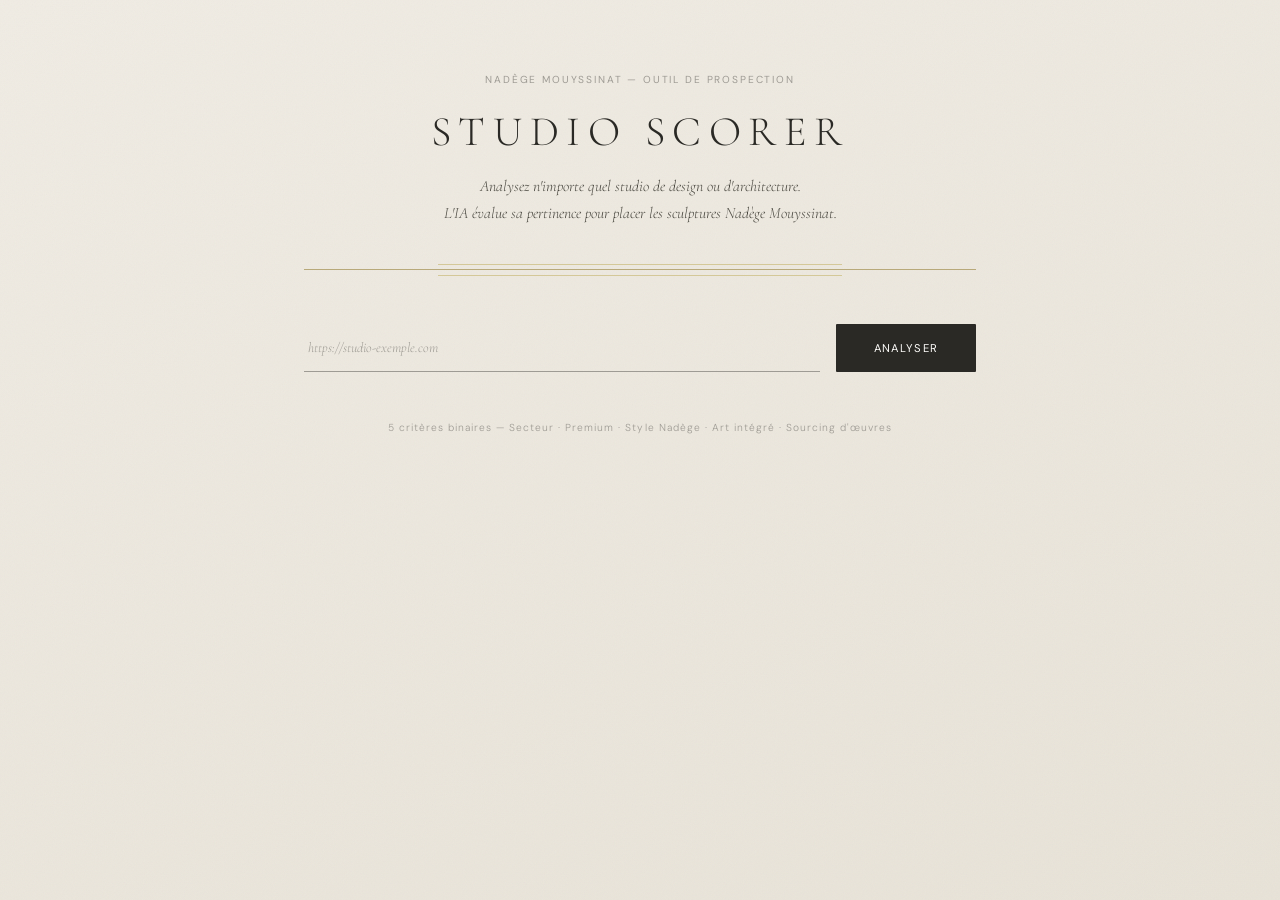
==== templates/index.html @ 5b0e73c2 "Initial commit" ====
<!DOCTYPE html>
<html lang="fr">
<head>
  <meta charset="UTF-8" />
  <meta name="viewport" content="width=device-width, initial-scale=1.0" />
  <title>Studio Scorer — Nadège Mouyssinat</title>
  <link rel="preconnect" href="https://fonts.googleapis.com" />
  <link rel="preconnect" href="https://fonts.gstatic.com" crossorigin />
  <link rel="stylesheet" href="/static/style.css" />
</head>
<body>

  <div class="page">

    <!-- Header -->
    <header class="header">
      <p class="header-eyebrow">Nadège Mouyssinat — Outil de prospection</p>
      <h1 class="header-title">Studio Scorer</h1>
      <p class="header-subtitle">
        Analysez n'importe quel studio de design ou d'architecture.<br>
        L'IA évalue sa pertinence pour placer les sculptures Nadège Mouyssinat.
      </p>
      <div class="header-separator" aria-hidden="true">
        <span class="sep-line sep-line--secondary"></span>
        <span class="sep-line sep-line--primary"></span>
        <span class="sep-line sep-line--secondary"></span>
      </div>
    </header>

    <!-- Input Form -->
    <section class="form-section">
      <div class="input-row">
        <input
          type="url"
          id="url-input"
          class="url-input"
          placeholder="https://studio-exemple.com"
          autocomplete="off"
          spellcheck="false"
        />
        <button id="analyze-btn" class="analyze-btn" onclick="analyzeURL()">
          <span id="btn-label">Analyser</span>
        </button>
      </div>
      <p id="input-error" class="input-error" style="display:none;"></p>

      <!-- Loading progress bar -->
      <div class="loading-progress" id="loading-progress">
        <div class="loading-progress-fill" id="loading-progress-fill"></div>
      </div>
    </section>

    <!-- Loading indicator -->
    <div id="loading-indicator" class="loading-indicator" aria-live="polite">
      <div class="loading-lines" aria-hidden="true">
        <div class="loading-line"></div>
        <div class="loading-line"></div>
        <div class="loading-line"></div>
      </div>
      <p class="loading-text" id="loading-text">Analyse en cours…</p>
    </div>

    <!-- Error Banner -->
    <div id="error-banner" class="error-banner" style="display:none;" role="alert">
      <span id="error-message"></span>
    </div>

    <!-- Results Card -->
    <div id="results-card" class="results-card" style="display:none;">

      <div class="results-header">

        <!-- SVG Arc Score -->
        <div class="score-arc-wrapper">
          <svg
            class="score-arc-svg"
            viewBox="0 0 120 120"
            xmlns="http://www.w3.org/2000/svg"
            aria-hidden="true"
          >
            <!--
              r = 54, cx = cy = 60
              circumference = 2 * π * 54 ≈ 339.29
              arc_length = 339.29 * 0.75 ≈ 254.47  (270° = 75% of full circle)
              Arc starts at -225° from positive x-axis = 135° from top = bottom-left
              stroke-dasharray = "254.47 339.29"
              Initial dashoffset = 254.47 (fully hidden)
            -->
            <circle
              class="score-arc-track"
              cx="60" cy="60" r="54"
              stroke-dasharray="254.47 339.29"
              stroke-dashoffset="0"
              transform="rotate(135, 60, 60)"
            />
            <circle
              id="score-arc-fill"
              class="score-arc-fill"
              cx="60" cy="60" r="54"
              stroke-dasharray="254.47 339.29"
              stroke-dashoffset="254.47"
              transform="rotate(135, 60, 60)"
            />
            <text
              id="score-arc-number"
              class="score-arc-number"
              x="60" y="62"
            >—</text>
          </svg>
          <span class="score-arc-label">Score global</span>
        </div>

        <div class="results-meta">
          <p id="results-url" class="results-url"></p>
          <p id="results-summary" class="results-summary"></p>
        </div>

      </div>

      <div class="divider" aria-hidden="true"></div>

      <div id="criteria-list" class="criteria-list"></div>

    </div>

    <!-- Footer -->
    <footer class="footer">
      5 critères binaires — Secteur · Premium · Style Nadège · Art intégré · Sourcing d'œuvres
    </footer>

  </div>

  <script>
    /* ─── Constants ─────────────────────────────────── */
    const ARC_R             = 54;
    const ARC_CIRCUMFERENCE = 2 * Math.PI * ARC_R;   // ≈ 339.29
    const ARC_LENGTH        = ARC_CIRCUMFERENCE * 0.75; // ≈ 254.47  (270°)

    const LOADING_PHRASES = [
      'Lecture du site en cours…',
      'Vérification du secteur et du positionnement…',
      'Analyse du style et de l\'esthétique…',
      'Recherche de liens avec l\'art…',
    ];

    let isLoading        = false;
    let phraseTimer      = null;
    let progressTimer    = null;

    /* ─── Score helpers ──────────────────────────────── */
    function scoreColor(score) {
      if (score <= 2)  return 'var(--color-terra)';
      if (score === 3) return 'var(--color-clay)';
      if (score === 4) return 'var(--color-gold)';
      return 'var(--color-moss)';
    }

    /* ─── Loading state ──────────────────────────────── */
    function setLoading(loading) {
      isLoading = loading;
      const btn       = document.getElementById('analyze-btn');
      const label     = document.getElementById('btn-label');
      const indicator = document.getElementById('loading-indicator');
      const progress  = document.getElementById('loading-progress');
      const fill      = document.getElementById('loading-progress-fill');

      if (loading) {
        btn.disabled = true;
        label.textContent = 'Analyse…';

        // Show loading indicator
        indicator.classList.add('active');

        // Rotating phrases
        let i = 0;
        document.getElementById('loading-text').textContent = LOADING_PHRASES[0];
        phraseTimer = setInterval(() => {
          i = (i + 1) % LOADING_PHRASES.length;
          const el = document.getElementById('loading-text');
          el.style.opacity = '0';
          setTimeout(() => {
            el.textContent = LOADING_PHRASES[i];
            el.style.opacity = '1';
          }, 300);
        }, 3000);

        // Progress bar
        progress.classList.add('active');
        // Force reflow so transition fires from 0%
        fill.style.transition = 'none';
        fill.style.width = '0%';
        requestAnimationFrame(() => {
          requestAnimationFrame(() => {
            fill.style.transition = 'width 25s linear';
            fill.classList.add('running');
          });
        });

      } else {
        btn.disabled = false;
        label.textContent = 'Analyser';

        // Stop phrases
        clearInterval(phraseTimer);
        indicator.classList.remove('active');

        // Reset progress bar
        progress.classList.remove('active');
        fill.classList.remove('running');
        fill.style.transition = 'none';
        fill.style.width = '0%';
      }
    }

    /* ─── Error helpers ──────────────────────────────── */
    function showInputError(msg) {
      const el = document.getElementById('input-error');
      el.textContent = msg;
      el.style.display = 'block';
    }

    function showErrorBanner(msg) {
      const el = document.getElementById('error-banner');
      document.getElementById('error-message').textContent = msg;
      el.style.display = 'flex';
    }

    /* ─── Render results ─────────────────────────────── */
    function renderResults(data, url) {
      const urlEl      = document.getElementById('results-url');
      const summaryEl  = document.getElementById('results-summary');
      const criteriaEl = document.getElementById('criteria-list');
      const card       = document.getElementById('results-card');
      const arcFill    = document.getElementById('score-arc-fill');
      const arcNumber  = document.getElementById('score-arc-number');

      const score = data.score_global;

      /* -- Animate SVG arc -- */
      const color  = scoreColor(score);
      const target = ARC_LENGTH - (score / 5) * ARC_LENGTH;

      arcFill.style.stroke = color;
      arcNumber.style.fill = color;
      arcNumber.textContent = score;

      // Start from fully hidden, then animate to target
      arcFill.style.strokeDashoffset = ARC_LENGTH;
      requestAnimationFrame(() => {
        requestAnimationFrame(() => {
          arcFill.style.strokeDashoffset = target;
        });
      });

      /* -- Meta -- */
      urlEl.textContent     = url;
      summaryEl.textContent = data.explication_globale || '';

      /* -- Criteria rows -- */
      criteriaEl.innerHTML = '';
      const criteres = data.criteres || {};

      Object.entries(criteres).forEach(([key, val], index) => {
        const pct = val.score * 100;
        const row = document.createElement('div');
        row.className = 'criterion-row';
        row.innerHTML = `
          <div class="criterion-header">
            <span class="criterion-label">${val.label || key}</span>
            <span class="criterion-score-num">${val.score}/5</span>
          </div>
          <div class="criterion-bar-track">
            <div class="criterion-bar-fill" data-width="${pct}"></div>
          </div>
          <p class="criterion-explication">${val.explication || ''}</p>
        `;
        criteriaEl.appendChild(row);
      });

      /* -- Reveal card -- */
      card.style.display = 'block';
      requestAnimationFrame(() => {
        requestAnimationFrame(() => {
          card.classList.add('visible');

          // Stagger bar animations
          const bars = criteriaEl.querySelectorAll('.criterion-bar-fill');
          bars.forEach((bar, i) => {
            setTimeout(() => {
              bar.style.width = bar.dataset.width + '%';
            }, i * 80);
          });
        });
      });
    }

    /* ─── Main analyze ───────────────────────────────── */
    async function analyzeURL() {
      if (isLoading) return;

      const input       = document.getElementById('url-input');
      const errorEl     = document.getElementById('input-error');
      const errorBanner = document.getElementById('error-banner');
      const resultsCard = document.getElementById('results-card');

      let url = input.value.trim();

      // Hide previous results / errors
      errorEl.style.display    = 'none';
      errorBanner.style.display = 'none';
      resultsCard.style.display = 'none';
      resultsCard.classList.remove('visible');

      if (!url) {
        showInputError('Veuillez entrer une URL.');
        return;
      }

      // Auto-prepend https://
      if (!url.startsWith('http://') && !url.startsWith('https://')) {
        url = 'https://' + url;
        input.value = url;
      }

      setLoading(true);

      try {
        const res  = await fetch('/analyze', {
          method: 'POST',
          headers: { 'Content-Type': 'application/json' },
          body: JSON.stringify({ url }),
        });
        const data = await res.json();

        if (data.success) {
          renderResults(data.data, data.url);
        } else {
          showErrorBanner(data.error || 'Erreur inconnue.');
        }
      } catch (err) {
        showErrorBanner('Impossible de contacter le serveur. Vérifiez que l\'application est lancée.');
      } finally {
        setLoading(false);
      }
    }

    /* ─── Enter key ──────────────────────────────────── */
    document.addEventListener('DOMContentLoaded', () => {
      document.getElementById('url-input').addEventListener('keydown', (e) => {
        if (e.key === 'Enter') analyzeURL();
      });
    });
  </script>

</body>
</html>
---- static/style.css ----
/* ─────────────────────────────────────────────────────────────
   Studio Scorer — Luxury Art Gallery Theme
   Cormorant Garamond × DM Sans
   ───────────────────────────────────────────────────────────── */

@import url('https://fonts.googleapis.com/css2?family=Cormorant+Garamond:ital,wght@0,300;0,400;1,300;1,400&family=DM+Sans:ital,opsz,wght@0,9..40,300;0,9..40,400;1,9..40,300&display=swap');

*, *::before, *::after { box-sizing: border-box; margin: 0; padding: 0; }

:root {
  --font-serif:      'Cormorant Garamond', Georgia, serif;
  --font-sans:       'DM Sans', system-ui, sans-serif;

  --color-ink:       #2a2925;
  --color-graphite:  #4a4840;
  --color-stone:     #9e9b94;
  --color-linen:     #ede9e1;
  --color-parchment: #f7f4ef;
  --color-chalk:     #fdfcfa;
  --color-gold:      #b8a97a;
  --color-gold-light:#d4c898;
  --color-moss:      #5c6b52;
  --color-terra:     #8c5e47;
  --color-clay:      #c4956a;

  --shadow-card:     0 1px 3px rgba(42,41,37,0.06),
                     0 8px 32px rgba(42,41,37,0.09),
                     0 0 0 0.5px rgba(184,169,122,0.3);
}

/* ── Base ─────────────────────────────────────────────────── */
::selection {
  background: rgba(184, 169, 122, 0.25);
  color: #2a2925;
}

::-webkit-scrollbar { width: 6px; }
::-webkit-scrollbar-track { background: var(--color-linen); }
::-webkit-scrollbar-thumb { background: var(--color-stone); border-radius: 3px; }
::-webkit-scrollbar-thumb:hover { background: var(--color-gold); }

html, body {
  min-height: 100%;
  background: linear-gradient(160deg, #f0ece4 0%, #e8e3d8 100%);
  background-attachment: fixed;
  color: var(--color-ink);
  font-family: var(--font-sans);
  font-size: 15px;
  line-height: 1.6;
  -webkit-font-smoothing: antialiased;
  -moz-osx-font-smoothing: grayscale;
}

body::before {
  content: '';
  position: fixed;
  inset: 0;
  background-image: url("data:image/svg+xml,%3Csvg xmlns='http://www.w3.org/2000/svg' width='200' height='200'%3E%3Cfilter id='n'%3E%3CfeTurbulence type='fractalNoise' baseFrequency='0.9' numOctaves='4' stitchTiles='stitch'/%3E%3C/filter%3E%3Crect width='200' height='200' filter='url(%23n)' opacity='1'/%3E%3C/svg%3E");
  opacity: 0.04;
  pointer-events: none;
  z-index: 0;
}

/* ── Layout ───────────────────────────────────────────────── */
.page {
  position: relative;
  z-index: 1;
  max-width: 720px;
  margin: 0 auto;
  padding: 72px 24px 96px;
  display: flex;
  flex-direction: column;
  gap: 48px;
}

/* ── Header ───────────────────────────────────────────────── */
.header {
  text-align: center;
}

.header-eyebrow {
  font-family: var(--font-sans);
  font-size: 0.68rem;
  font-weight: 400;
  letter-spacing: 0.18em;
  text-transform: uppercase;
  color: var(--color-stone);
  margin-bottom: 20px;
}

.header-title {
  font-family: var(--font-serif);
  font-size: clamp(2rem, 5vw, 2.8rem);
  font-weight: 300;
  letter-spacing: 0.18em;
  text-transform: uppercase;
  color: var(--color-ink);
  margin-bottom: 16px;
  line-height: 1.15;
}

.header-subtitle {
  font-family: var(--font-serif);
  font-size: 1.05rem;
  font-style: italic;
  font-weight: 300;
  color: var(--color-graphite);
  line-height: 1.75;
}

/* ── Decorative separator ─────────────────────────────────── */
.header-separator {
  display: flex;
  flex-direction: column;
  align-items: center;
  gap: 5px;
  margin-top: 36px;
}

.sep-line {
  display: block;
  height: 1px;
  background: var(--color-gold-light);
}

.sep-line--primary {
  width: 100%;
  height: 1px;
  background: var(--color-gold);
}

.sep-line--secondary {
  width: 60%;
  height: 0.5px;
  background: var(--color-gold-light);
}

/* ── Form ─────────────────────────────────────────────────── */
.form-section {
  display: flex;
  flex-direction: column;
  gap: 0;
  position: relative;
}

.input-row {
  display: flex;
  gap: 16px;
  align-items: flex-end;
}

.url-input {
  flex: 1;
  height: 48px;
  padding: 0 4px;
  font-size: 0.93rem;
  font-family: var(--font-sans);
  font-weight: 300;
  color: var(--color-ink);
  background: transparent;
  border: none;
  border-bottom: 1.5px solid var(--color-stone);
  border-radius: 0;
  outline: none;
  transition: border-color 0.3s ease;
}

.url-input::placeholder {
  color: var(--color-stone);
  font-style: italic;
  font-family: var(--font-serif);
}

.url-input:focus {
  border-bottom-color: var(--color-gold);
}

.analyze-btn {
  height: 48px;
  padding: 0 2.5rem;
  font-family: var(--font-sans);
  font-size: 0.75rem;
  font-weight: 400;
  letter-spacing: 0.12em;
  text-transform: uppercase;
  color: var(--color-chalk);
  background: var(--color-ink);
  border: none;
  border-radius: 1px;
  cursor: pointer;
  white-space: nowrap;
  transition: background 0.3s ease, opacity 0.2s ease;
  flex-shrink: 0;
}

.analyze-btn:hover:not(:disabled) {
  background: var(--color-gold);
}

.analyze-btn:disabled {
  opacity: 0.55;
  cursor: not-allowed;
}

.input-error {
  font-family: var(--font-sans);
  font-size: 0.78rem;
  color: var(--color-terra);
  padding: 8px 0 0 4px;
}

/* ── Progress bar (loading) ───────────────────────────────── */
.loading-progress {
  position: absolute;
  bottom: -12px;
  left: 0;
  right: 0;
  height: 1.5px;
  background: rgba(184, 169, 122, 0.2);
  overflow: hidden;
  opacity: 0;
  transition: opacity 0.3s ease;
}

.loading-progress.active {
  opacity: 1;
}

.loading-progress-fill {
  height: 100%;
  width: 0%;
  background: var(--color-gold);
  transition: width 25s linear;
}

.loading-progress-fill.running {
  width: 92%;
}

/* ── Loading state ────────────────────────────────────────── */
.loading-indicator {
  display: none;
  flex-direction: column;
  align-items: center;
  gap: 20px;
  padding: 32px 0 8px;
}

.loading-indicator.active {
  display: flex;
}

.loading-text {
  font-family: var(--font-serif);
  font-style: italic;
  font-size: 1rem;
  color: var(--color-graphite);
  min-height: 1.4em;
  transition: opacity 0.4s ease;
}

.loading-lines {
  display: flex;
  flex-direction: column;
  gap: 6px;
  width: 180px;
}

.loading-line {
  height: 2px;
  border-radius: 1px;
  background: var(--color-gold);
  opacity: 0;
  animation: loading-pulse 1.6s ease-in-out infinite;
}

.loading-line:nth-child(1) { animation-delay: 0s; }
.loading-line:nth-child(2) { animation-delay: 0.22s; width: 75%; }
.loading-line:nth-child(3) { animation-delay: 0.44s; width: 50%; }

@keyframes loading-pulse {
  0%, 100% { opacity: 0.15; }
  50%       { opacity: 0.8; }
}

/* ── Error Banner ─────────────────────────────────────────── */
.error-banner {
  display: flex;
  align-items: flex-start;
  gap: 12px;
  padding: 16px 20px;
  background: rgba(140, 94, 71, 0.07);
  border: 0.5px solid rgba(140, 94, 71, 0.3);
  border-radius: 1px;
  font-family: var(--font-sans);
  font-size: 0.85rem;
  font-weight: 300;
  color: var(--color-terra);
  line-height: 1.55;
}

/* ── Results Card ─────────────────────────────────────────── */
.results-card {
  background: var(--color-parchment);
  border-radius: 2px;
  border-top: 2px solid var(--color-gold);
  box-shadow: var(--shadow-card);
  padding: 3rem 3.5rem;
  opacity: 0;
  transform: translateY(16px);
  transition: opacity 600ms cubic-bezier(0.22, 1, 0.36, 1),
              transform 600ms cubic-bezier(0.22, 1, 0.36, 1);
}

.results-card.visible {
  opacity: 1;
  transform: translateY(0);
}

/* ── Results header ───────────────────────────────────────── */
.results-header {
  display: flex;
  align-items: flex-start;
  gap: 32px;
  margin-bottom: 2.5rem;
}

/* ── SVG Score Arc ────────────────────────────────────────── */
.score-arc-wrapper {
  flex-shrink: 0;
  display: flex;
  flex-direction: column;
  align-items: center;
  gap: 6px;
}

.score-arc-svg {
  width: 120px;
  height: 120px;
  overflow: visible;
}

.score-arc-track {
  fill: none;
  stroke: #e0dcd4;
  stroke-width: 3;
  stroke-linecap: round;
}

.score-arc-fill {
  fill: none;
  stroke: var(--color-gold);
  stroke-width: 3;
  stroke-linecap: round;
  transition: stroke-dashoffset 1200ms cubic-bezier(0.22, 1, 0.36, 1),
              stroke 600ms ease;
}

.score-arc-number {
  font-family: var(--font-serif);
  font-size: 2.8rem;
  font-weight: 300;
  fill: var(--color-ink);
  text-anchor: middle;
  dominant-baseline: middle;
  transition: fill 600ms ease;
}

.score-arc-label {
  font-family: var(--font-sans);
  font-size: 0.62rem;
  font-weight: 400;
  letter-spacing: 0.14em;
  text-transform: uppercase;
  color: var(--color-stone);
  text-align: center;
}

/* ── Results meta ─────────────────────────────────────────── */
.results-meta {
  flex: 1;
  padding-top: 8px;
}

.results-url {
  font-family: var(--font-sans);
  font-size: 0.68rem;
  font-weight: 400;
  letter-spacing: 0.12em;
  color: var(--color-gold);
  text-transform: uppercase;
  margin-bottom: 12px;
  word-break: break-all;
}

.results-summary {
  font-family: var(--font-serif);
  font-size: 1.05rem;
  font-weight: 300;
  font-style: italic;
  color: var(--color-graphite);
  line-height: 1.75;
}

/* ── Divider ──────────────────────────────────────────────── */
.divider {
  height: 0.5px;
  background: linear-gradient(to right, transparent, var(--color-gold-light), transparent);
  margin: 0 0 2.5rem 0;
}

/* ── Criteria list ────────────────────────────────────────── */
.criteria-list {
  display: flex;
  flex-direction: column;
  gap: 28px;
}

.criterion-row {
  display: flex;
  flex-direction: column;
  gap: 8px;
}

.criterion-header {
  display: flex;
  align-items: baseline;
  justify-content: space-between;
  gap: 16px;
}

.criterion-label {
  font-family: var(--font-sans);
  font-size: 0.68rem;
  font-weight: 400;
  letter-spacing: 0.12em;
  text-transform: uppercase;
  color: var(--color-stone);
}

.criterion-score-num {
  font-family: var(--font-serif);
  font-size: 1.1rem;
  font-weight: 400;
  color: var(--color-ink);
  flex-shrink: 0;
  line-height: 1;
}

/* ── Progress bar ─────────────────────────────────────────── */
.criterion-bar-track {
  height: 2px;
  background: #dedad3;
  border-radius: 1px;
  overflow: hidden;
}

.criterion-bar-fill {
  height: 100%;
  width: 0%;
  background: linear-gradient(to right, var(--color-gold), var(--color-gold-light));
  border-radius: 1px;
  transition: width 800ms cubic-bezier(0.25, 1, 0.5, 1);
}

.criterion-explication {
  font-family: var(--font-sans);
  font-size: 0.83rem;
  font-weight: 300;
  font-style: italic;
  color: var(--color-graphite);
  line-height: 1.6;
}

/* ── Footer ───────────────────────────────────────────────── */
.footer {
  text-align: center;
  font-family: var(--font-sans);
  font-size: 0.68rem;
  font-weight: 300;
  color: var(--color-stone);
  letter-spacing: 0.1em;
}

/* ── Responsive ───────────────────────────────────────────── */
@media (max-width: 580px) {
  .page {
    padding: 48px 20px 72px;
    gap: 36px;
  }

  .results-card {
    padding: 2rem 1.5rem;
  }

  .results-header {
    flex-direction: column;
    align-items: center;
    gap: 20px;
  }

  .results-meta {
    text-align: center;
    padding-top: 0;
  }

  .input-row {
    flex-direction: column;
    align-items: stretch;
  }

  .analyze-btn {
    width: 100%;
  }
}
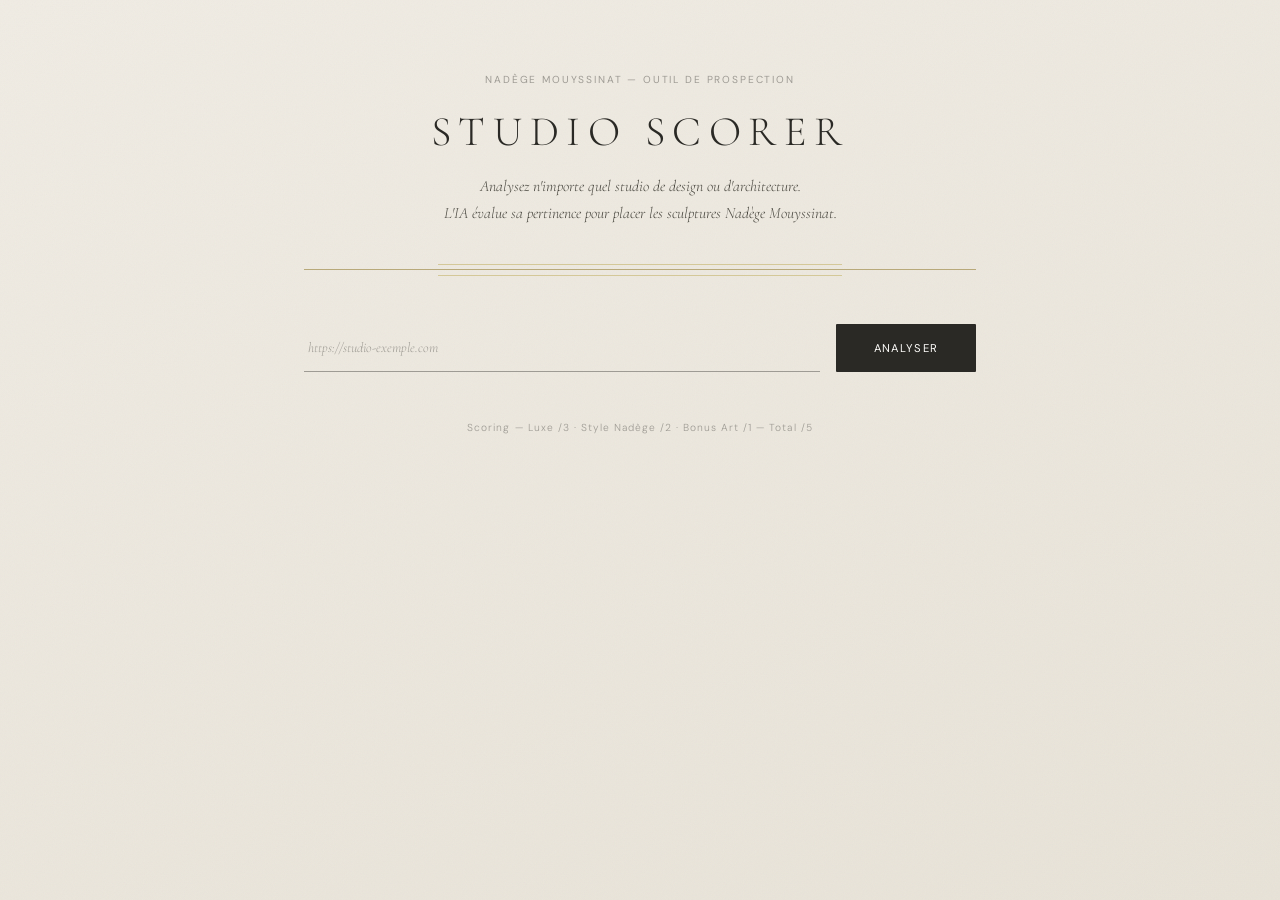
==== commit c5b7964e: "New scoring: luxe/3 + style/2 + bonus/1, prompt editor page" ====
--- a/templates/index.html
+++ b/templates/index.html
@@ -125,7 +125,7 @@
 
     <!-- Footer -->
     <footer class="footer">
-      5 critères binaires — Secteur · Premium · Style Nadège · Art intégré · Sourcing d'œuvres
+      Scoring — Luxe /3 · Style Nadège /2 · Bonus Art /1 — Total /5
     </footer>
 
   </div>
@@ -261,13 +261,14 @@
       const criteres = data.criteres || {};
 
       Object.entries(criteres).forEach(([key, val], index) => {
-        const pct = val.score * 100;
+        const maxScore = val.max !== undefined ? val.max : 1;
+        const pct = (val.score / maxScore) * 100;
         const row = document.createElement('div');
         row.className = 'criterion-row';
         row.innerHTML = `
           <div class="criterion-header">
             <span class="criterion-label">${val.label || key}</span>
-            <span class="criterion-score-num">${val.score}/5</span>
+            <span class="criterion-score-num">${val.score}/${maxScore}</span>
           </div>
           <div class="criterion-bar-track">
             <div class="criterion-bar-fill" data-width="${pct}"></div>
